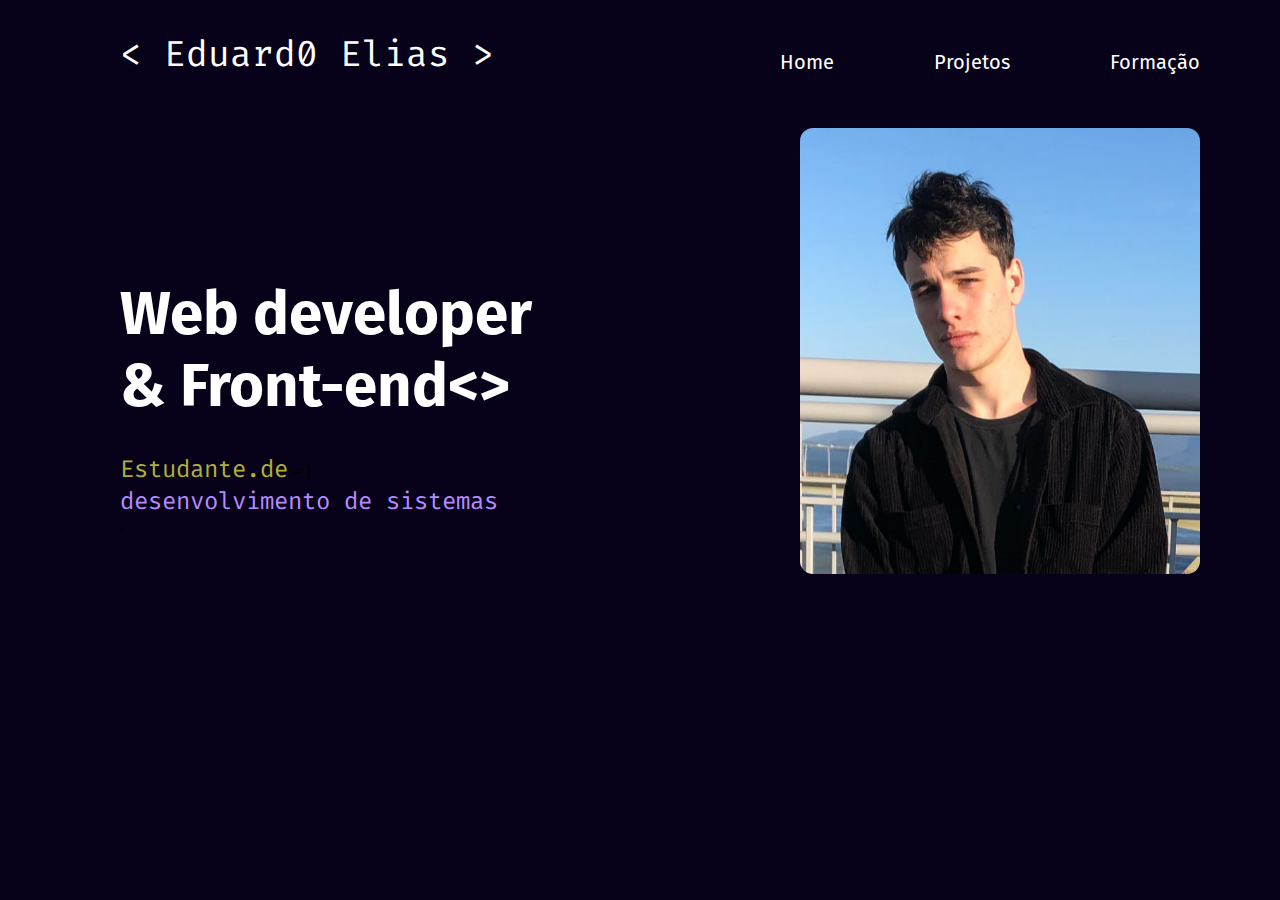
==== index.html @ c02782d3 "atualizaçao" ====
<!DOCTYPE html>
<html lang="en">
<head>
    <meta charset="UTF-8">
    <meta name="viewport" content="width=device-width, initial-scale=1.0">
    <title>Document</title>
    <link rel="stylesheet" href="estilos/style.css">
</head>
<body>
    <div id="containeirh">
        <header>
            <ul class="botoes">
                <li><a href="#" class="animation">Home</a></li>
                <li><a href="#" class="animation">Projetos</a></li>
                <li><a href="#" class="animation">Formação</a></li>
            </ul>
            <p class="nome">< Eduard0 Elias ></p>
        </header>
    </div>

    <img src="imagens/perfil2.jpg" alt="Minha imagem" id="imagem">

    <div id="containermain">
        <main class="texto">
            <h1>Web developer <br>& Front-end<></h1>
            <p> <div id="texto-colorido"> Estudante.de</div> = } <div id="texto-colorido2">desenvolvimento de sistemas</div>.</p>
        </main>
    </div>

    
</body>
</html>
---- estilos/style.css ----
@charset "UTF-8";

@import url('https://fonts.googleapis.com/css2?family=Fira+Sans&family=Passion+One&family=Roboto&family=Sriracha&display=swap');
@import url('https://fonts.googleapis.com/css2?family=Fira+Code&family=Fira+Sans&family=Passion+One&family=Roboto&family=Sriracha&display=swap');

:root {
    --fonte1: 'Fira Sans', sans-serif;
    --fonte2: 'Fira Code', monospace; 
}

* {
    margin: 0px;
    padding: 0px;

}

body {
    background-color: #07011A;
}



h1 {
    font-family: var(--fonte1);
    color:white;
}


.nome {
    color: white;
    font-family: var(--fonte2);
    font-size: 36px;  
    display: flex;
    margin-left: 120px;
    margin-top: 30px;
    
    
}

.botoes {
    display: flex;
    float: right;
    margin-top: 20px;
    margin-right: 30px;
    
    
}


.botoes a {
    margin: 50px;
    color: white;
    text-decoration: none;
    font-family: var(--fonte1);
    font-size: 20px;
    border-bottom-color: 2px solid transparent;
 
}


.animation {
    position: relative;
    text-decoration: none;
}

.animation::after {
    content: "";
    position: absolute;
    bottom: -2px;
    left: 0;
    width: 0;
    height: 2px;
    background-color: #B78BFF;
    transition: width 0.5s ease-in-out;
}

.animation:hover::after {
    width: 100%;
}


ul {
    list-style: none;
    
}

main > h1 {
    font-size: 60px;
}

main > p {
    color:white;
    font-family: var(--fonte2);
    font-size: 24px;
    padding-top: 31px;
    
}

.texto {
    margin-left: 120px;
    margin-top: 200px;
}


#containermain {
    display: flex;
}

#imagem {
    background: cover no-repeat;
    display: flex;
    width: 400px;
    height: 446px;
    float: right;
    border-radius: 13px;
    margin-right: 80px;
    margin-top: 50px;
   
}

#texto-colorido {
    color: #AFB137;
    display: inline;
    font-family: var(--fonte2);
    font-size: 24px;
}


#texto-colorido2 {
    color: #B78BFF;
    font-family: var(--fonte2);
    font-size: 24px;
}
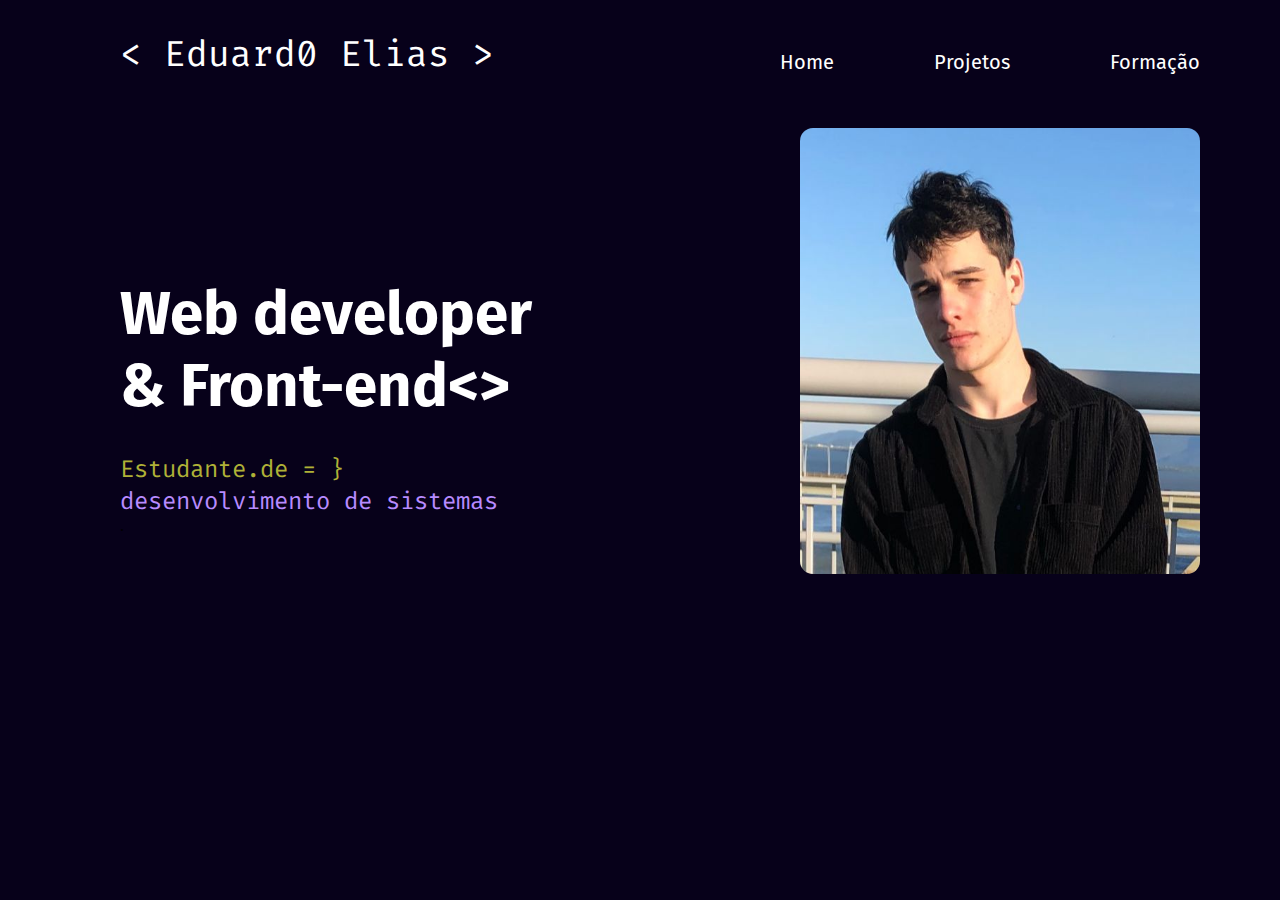
==== commit 92c796b7: "att" ====
--- a/index.html
+++ b/index.html
@@ -23,7 +23,7 @@
     <div id="containermain">
         <main class="texto">
             <h1>Web developer <br>& Front-end<></h1>
-            <p> <div id="texto-colorido"> Estudante.de</div> = } <div id="texto-colorido2">desenvolvimento de sistemas</div>.</p>
+            <p> <div id="texto-colorido"> Estudante.de = }</div> <div id="texto-colorido2">desenvolvimento de sistemas</div>.</p>
         </main>
     </div>
 
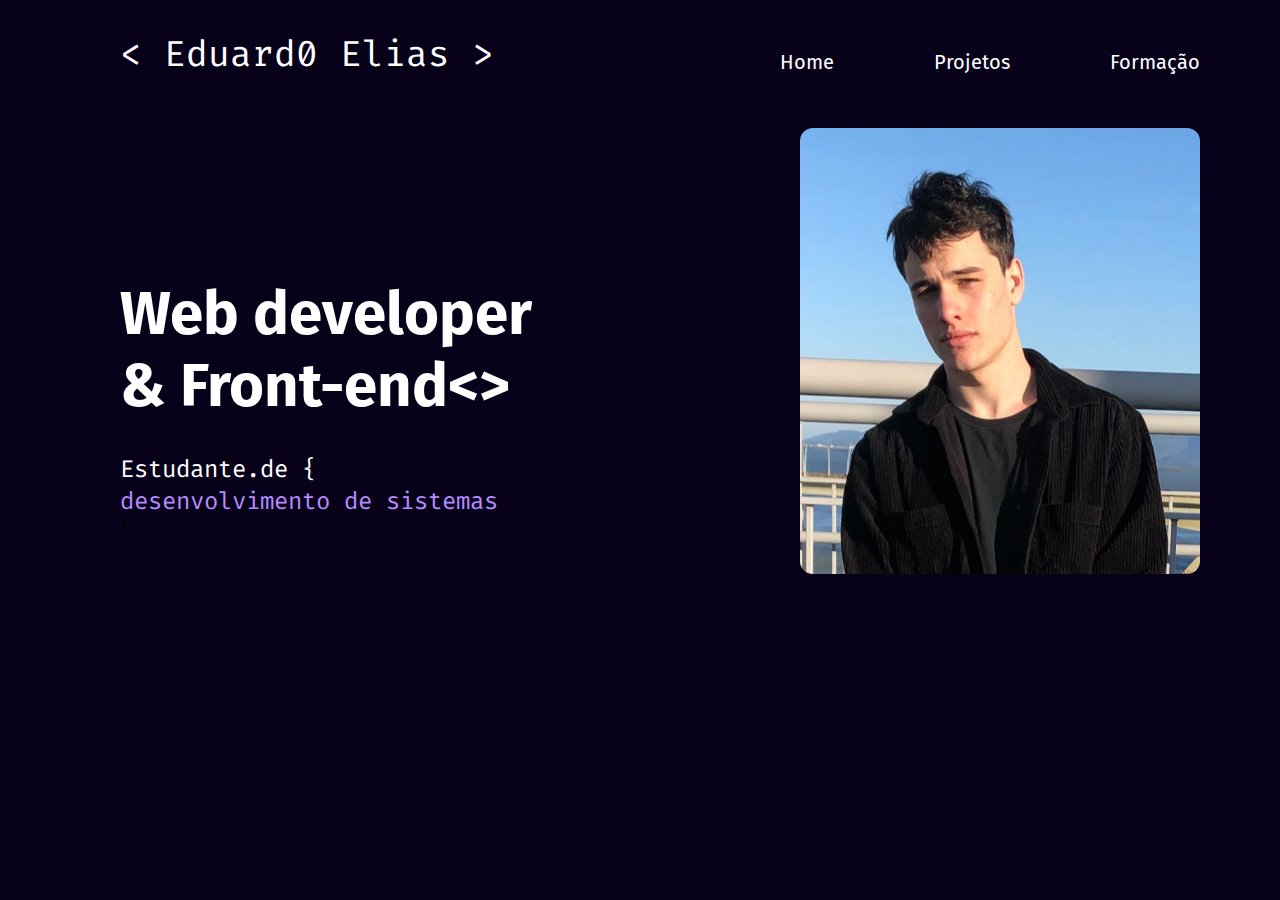
==== commit 7238196b: "att" ====
--- a/index.html
+++ b/index.html
@@ -23,10 +23,8 @@
     <div id="containermain">
         <main class="texto">
             <h1>Web developer <br>& Front-end<></h1>
-            <p> <div id="texto-colorido"> Estudante.de = }</div> <div id="texto-colorido2">desenvolvimento de sistemas</div>.</p>
+            <p class="texto-colorido">Estudante.de {<div id="texto-colorido2">desenvolvimento de sistemas</div> <div class="texto-colorido">}</div></p>
         </main>
     </div>
-
-    
 </body>
 </html>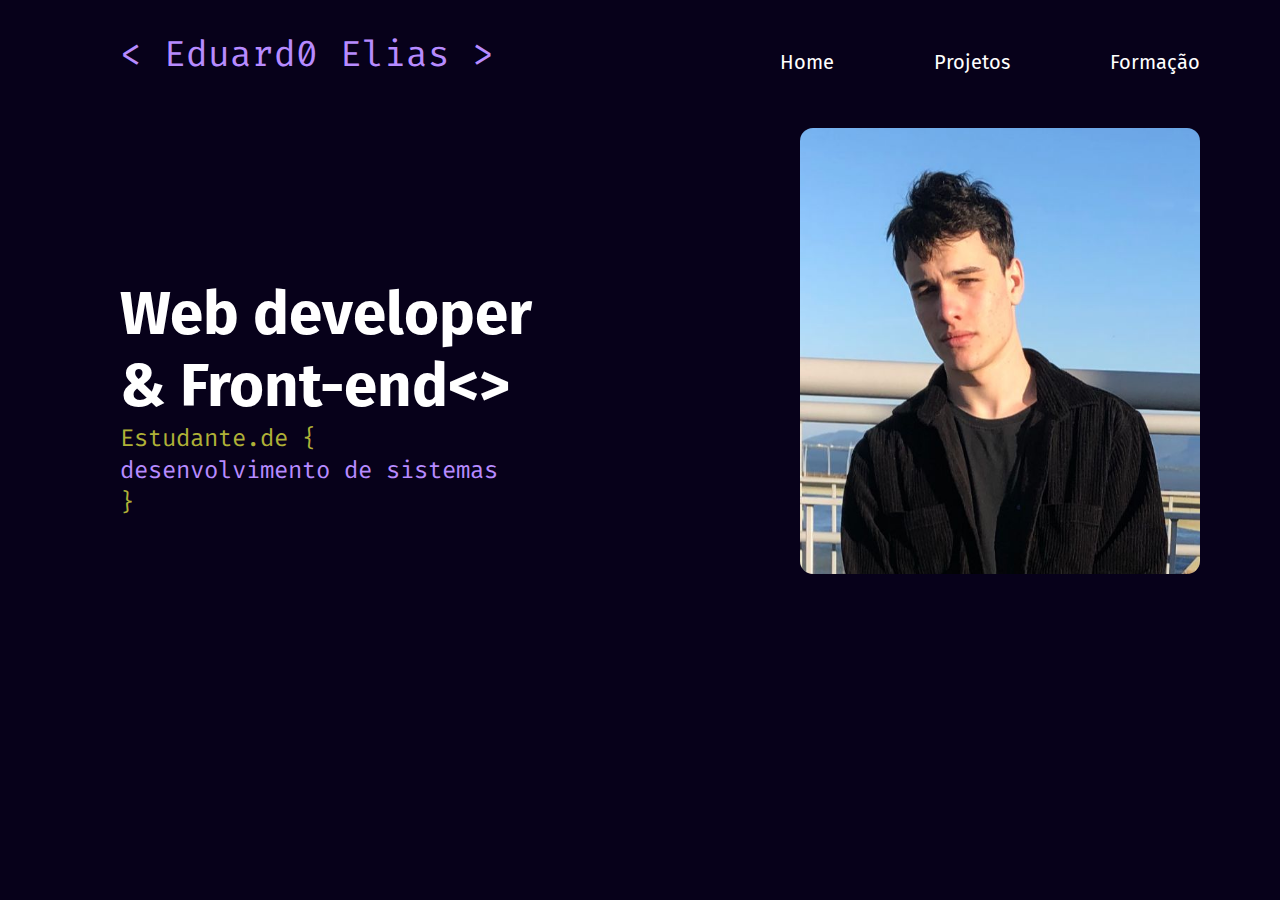
==== commit 6ca4152c: "att mobile" ====
--- a/index.html
+++ b/index.html
@@ -5,6 +5,7 @@
     <meta name="viewport" content="width=device-width, initial-scale=1.0">
     <title>Document</title>
     <link rel="stylesheet" href="estilos/style.css">
+    <link rel="stylesheet" href="estilos/mediaquery.css">
 </head>
 <body>
     <div id="containeirh">
@@ -23,7 +24,7 @@
     <div id="containermain">
         <main class="texto">
             <h1>Web developer <br>& Front-end<></h1>
-            <p class="texto-colorido">Estudante.de {<div id="texto-colorido2">desenvolvimento de sistemas</div> <div class="texto-colorido">}</div></p>
+            <p class="texto-colorido">Estudante.de { <div id="texto-colorido2">desenvolvimento de sistemas</div> <div class="texto-colorido">}</div></p>
         </main>
     </div>
 </body>
--- a/estilos/style.css
+++ b/estilos/style.css
@@ -27,7 +27,7 @@
 
 
 .nome {
-    color: white;
+    color: #B78BFF;
     font-family: var(--fonte2);
     font-size: 36px;  
     display: flex;
@@ -70,7 +70,7 @@
     left: 0;
     width: 0;
     height: 2px;
-    background-color: #B78BFF;
+    background: linear-gradient( to right,#45345f,#B78BFF);
     transition: width 0.5s ease-in-out;
 }
 
@@ -118,13 +118,12 @@
    
 }
 
-#texto-colorido {
+.texto-colorido {
     color: #AFB137;
     display: inline;
     font-family: var(--fonte2);
     font-size: 24px;
 }
-
 
 #texto-colorido2 {
     color: #B78BFF;
--- a/estilos/mediaquery.css
+++ b/estilos/mediaquery.css
@@ -0,0 +1,81 @@
+@charset "UTF-8";
+
+/*phone*/
+@media screen and (max-width:550px){  
+    :root {
+        --fonte1: 'Fira Sans', sans-serif;
+        --fonte2: 'Fira Code', monospace; 
+    }
+
+    .nome {
+        color: #B78BFF;
+        font-family: var(--fonte2);
+        font-size: 30px;
+        display: block;  
+        text-align: center;
+        margin: 0;
+        
+        
+        
+    }
+
+    .botoes {
+        margin: 20px;
+        padding: 0px;
+
+    }
+
+    .botoes a {
+        font-size: 18px;
+    }
+
+    #imagem {
+        background: cover no-repeat;
+        display: block;
+        width: 240px;
+        height: 270px;
+        border-radius: 13px;
+        margin: 0 auto;
+        margin-top: 20px;
+        margin-bottom: 0px;
+        float: none;
+
+       
+    }
+
+    main > h1 {
+        font-size: 40px;
+    }
+    
+    main > p {
+        color:white;
+        font-family: var(--fonte2);
+        font-size: 15px;
+        padding-top: 0px;
+        
+    }
+    
+    .texto {
+        align-items: center;
+        margin-left: 99px;
+        margin-top: 25px;
+    }
+    
+    
+    #containermain {
+        display: flex;
+    }
+
+    .texto-colorido {
+        color: #AFB137;
+        display: inline;
+        font-family: var(--fonte2);
+        font-size: 20px;
+    }
+    
+    #texto-colorido2 {
+        color: #B78BFF;
+        font-family: var(--fonte2);
+        font-size: 20px;
+    }
+}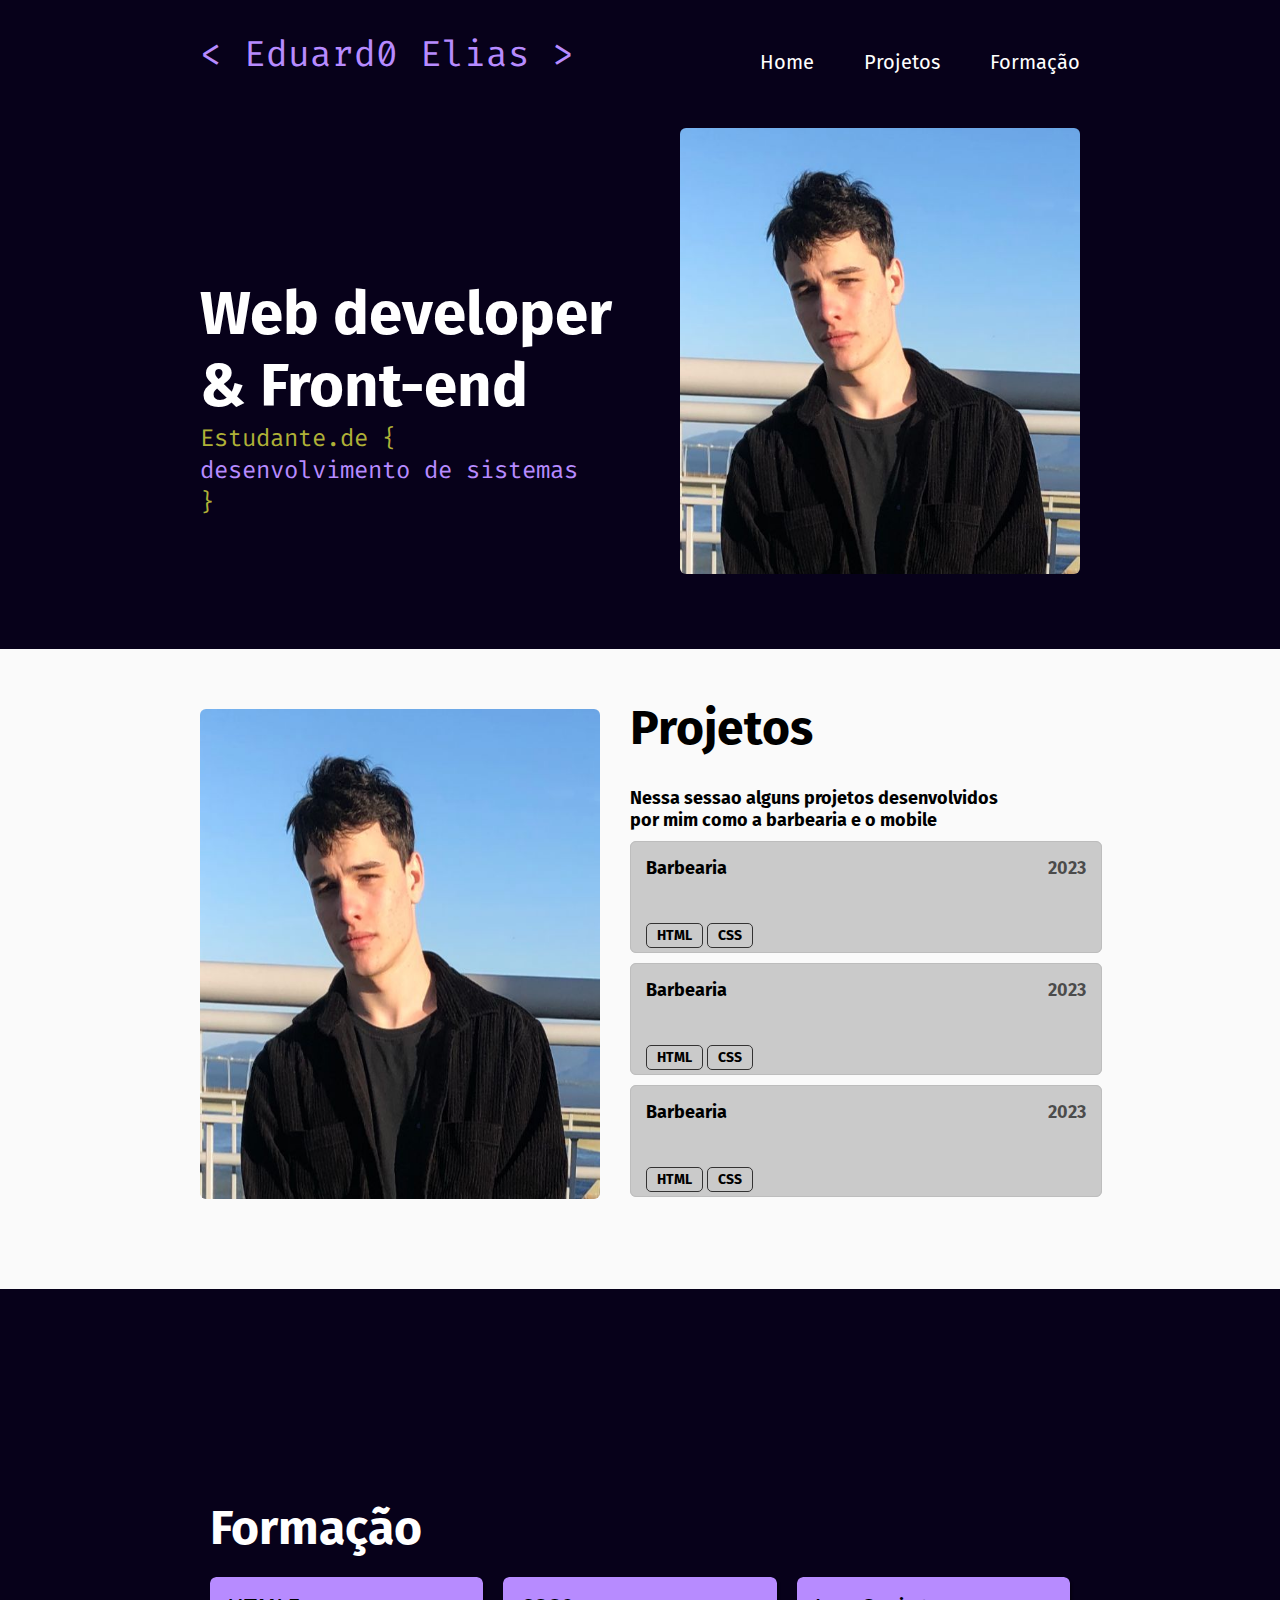
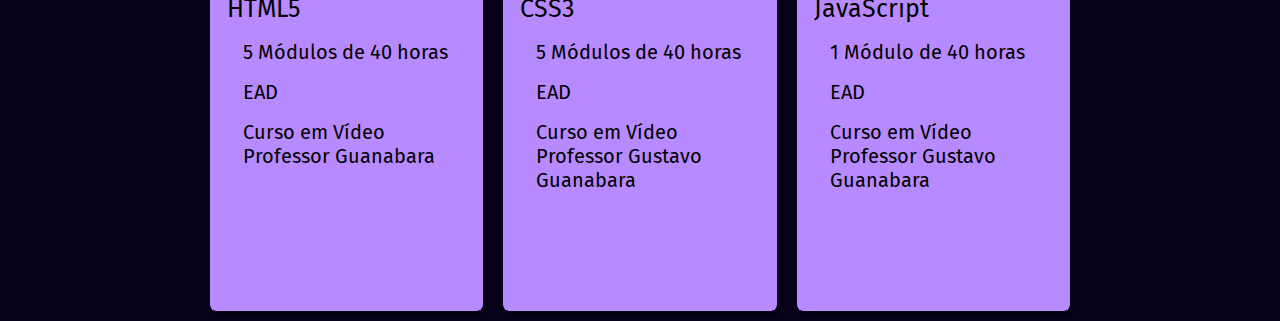
==== commit fe206f99: "att" ====
--- a/index.html
+++ b/index.html
@@ -15,7 +15,7 @@
                 <li><a href="#" class="animation">Projetos</a></li>
                 <li><a href="#" class="animation">Formação</a></li>
             </ul>
-            <p class="nome">< Eduard0 Elias ></p>
+            <p class="nome" id="text">< Eduard0 Elias ></p>
         </header>
     </div>
 
@@ -23,9 +23,54 @@
 
     <div id="containermain">
         <main class="texto">
-            <h1>Web developer <br>& Front-end<></h1>
+            <h1>Web developer <br>& Front-end</h1>
             <p class="texto-colorido">Estudante.de { <div id="texto-colorido2">desenvolvimento de sistemas</div> <div class="texto-colorido">}</div></p>
         </main>
     </div>
+
+    <img src="imagens/perfil2.jpg" alt="imagem projeto" class="imagem-projeto">
+    <div  class="projetos">
+        <h1 class="txt-proj">Projetos</h1>
+        <p class="txt-proj">Nessa sessao alguns projetos desenvolvidos <br> por mim como a barbearia e o mobile</p>
+           <fieldset>Barbearia
+            <p class="p1">2023</p>
+            <br><br><br>
+            <p class="p2">HTML</p>
+            <p class="p2">CSS</p>
+           </fieldset>
+           <fieldset>Barbearia
+            <p class="p1">2023</p>
+            <br><br><br>
+            <p class="p2">HTML</p>
+            <p class="p2">CSS</p>
+           </fieldset> <fieldset>Barbearia
+            <p class="p1">2023</p>
+            <br><br><br>
+            <p class="p2">HTML</p>
+            <p class="p2">CSS</p>
+           </fieldset>
+    </div>
+
+
+    <div class="formacao">
+        <h1 class="txt-form">Formação</h1>
+        <div class="field-form">
+        <fieldset class="field">HTML5
+            <p>5 Módulos de 40 horas</p>
+            <p>EAD</p>
+            <p>Curso em Vídeo Professor Guanabara</p>
+        </fieldset>
+        <fieldset>CSS3
+            <p>5 Módulos de 40 horas</p>
+            <p>EAD</p>
+            <p>Curso em Vídeo Professor Gustavo Guanabara</p>
+        </fieldset>
+        <fieldset>JavaScript
+            <p>1 Módulo de 40 horas</p>
+            <p>EAD</p>
+            <p>Curso em Vídeo Professor Gustavo Guanabara</p>
+        </fieldset>
+        <div>
+    </div>
 </body>
 </html>--- a/estilos/style.css
+++ b/estilos/style.css
@@ -31,24 +31,30 @@
     font-family: var(--fonte2);
     font-size: 36px;  
     display: flex;
-    margin-left: 120px;
+    margin-left: 200px;
     margin-top: 30px;
     
     
 }
+
+
 
 .botoes {
     display: flex;
     float: right;
     margin-top: 20px;
-    margin-right: 30px;
-    
-    
-}
-
+    margin-right: 200px;
+    
+    
+}
+
+.animation {
+    margin-left: 50px;
+    margin-bottom:10px ;
+}
 
 .botoes a {
-    margin: 50px;
+    
     color: white;
     text-decoration: none;
     font-family: var(--fonte1);
@@ -97,7 +103,7 @@
 }
 
 .texto {
-    margin-left: 120px;
+    margin-left: 200px;
     margin-top: 200px;
 }
 
@@ -112,11 +118,12 @@
     width: 400px;
     height: 446px;
     float: right;
-    border-radius: 13px;
-    margin-right: 80px;
+    border-radius: 6px;
+    margin-right: 200px;
     margin-top: 50px;
    
 }
+
 
 .texto-colorido {
     color: #AFB137;
@@ -131,3 +138,159 @@
     font-size: 24px;
 }
 
+.projetos {
+    background-color: #FAFAFA;
+    height: 600px;
+    width: 100%;
+    margin-top: 100px;
+    padding: 20px;
+}
+
+.projetos h1 {
+    padding: 30px;
+    padding-bottom: 10;
+    font-weight: bold;
+    font-size: 48px;
+
+}
+
+.projetos p {
+    font-size: 18px;
+    font-family: var(--fonte1);
+}
+
+.txt-proj {
+    color: black;
+    font-family: var(--fonte1);
+    font-weight: bold;
+
+}
+
+
+.imagem-projeto {
+    background: cover no-repeat;
+    display: flex;
+    width: 400px;
+    height: 490px;
+    float: left;
+    border-radius: 6px;
+    margin-top: 160px;
+    margin-left: 200px;
+    margin-right: 30px;    
+}
+
+
+.projetos fieldset {
+    font-size: 18px;
+    font-weight: bold;
+    border: 1px solid rgb(189, 189, 189);
+    width: 440px;
+    height: 80px;
+    background-color: rgb(202, 202, 202);  
+    padding: 15px;  
+    
+}
+
+.p1 {
+    float: right;
+    color: rgba(0, 0, 0, 0.637);
+
+}
+
+
+.p2 {
+    display: inline;
+    border: 1px solid rgb(51, 50, 50);
+    border-radius: 5px;
+    padding: 3px;
+    font-size: 50px;
+
+}
+
+
+
+fieldset .p2 {
+    font-size: 14px;
+    font-weight: bold;
+    padding-left: 10px;
+    padding-right: 10px;
+    
+}
+
+
+
+
+
+
+
+
+
+
+
+
+
+
+
+
+
+
+
+
+
+
+
+
+
+
+
+
+
+
+fieldset {
+    color:black;
+    width: 500px;
+    height: 300px;
+    border-radius: 6px;
+    margin:10px;
+    padding: 15px;
+    font-family: var(--fonte1);
+    font-size: 25px;
+    border-color: transparent;
+}
+
+.formacao {
+    background-color: #07011A;
+    width: 100%;
+    display: block;
+    margin-top: 110px;
+
+}
+
+.formacao div {
+    display: flex;
+    margin-left: 200px;
+}
+
+.formacao h1 {
+    font-family: var(--fonte1);
+    font-size: 48px;
+    padding-top: 100px;
+    color: white;
+    margin-left: 210px;
+
+    
+}
+
+.formacao fieldset {
+    display: inline;
+    margin-top: 20px;
+    background-color: #B78BFF;
+    box-shadow: 2px 3px 2px rgba(0, 0, 0, 0.39);
+}
+
+.formacao p {
+    margin: 16px;
+    font-size: 20px;
+    color: black;
+}
+
--- a/estilos/mediaquery.css
+++ b/estilos/mediaquery.css
@@ -10,24 +10,23 @@
     .nome {
         color: #B78BFF;
         font-family: var(--fonte2);
-        font-size: 30px;
+        font-size: 35px;
         display: block;  
         text-align: center;
         margin: 0;
+        margin-top: 10px;
         
         
         
     }
 
     .botoes {
+        display: none;
         margin: 20px;
         padding: 0px;
 
     }
 
-    .botoes a {
-        font-size: 18px;
-    }
 
     #imagem {
         background: cover no-repeat;
